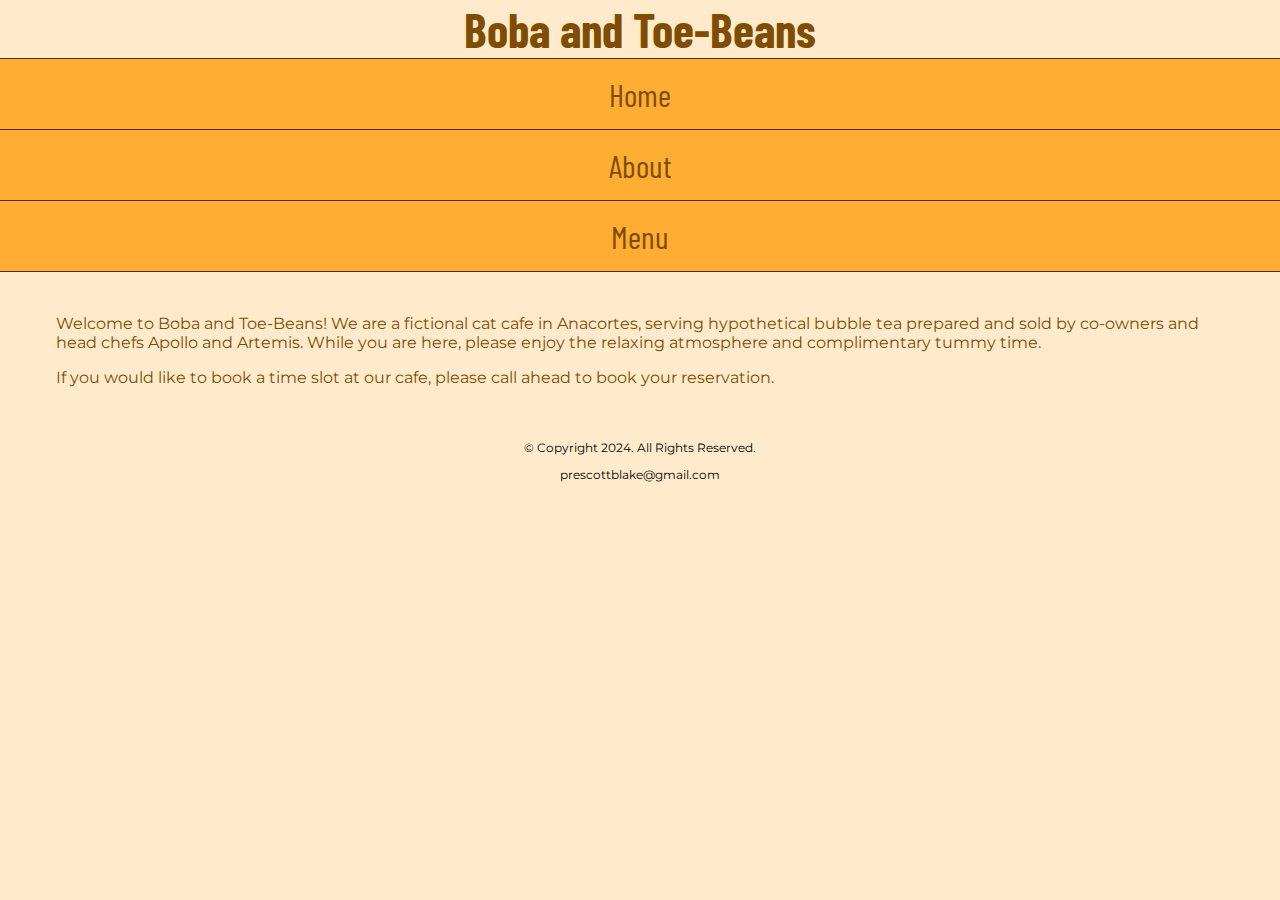
==== index.html @ bfe04491 "Test commit 2" ====
<!DOCTYPE html>
<!--
	Student Name: Blake Prescott
	File Name: index.html
	Date: 2/15/2024
-->
<html lang="en">
<head>
	<meta charset="utf-8">
	<link rel="stylesheet" type="text/css" href="css/styles.css">
	<meta name="viewport" content="width=device-width, initial-scale=1">
	<link rel="preconnect" href="https://fonts.googleapis.com">
	<link rel="preconnect" href="https://fonts.gstatic.com" crossorigin>
	<link href="https://fonts.googleapis.com/css2?family=Barlow+Condensed:ital,wght@0,100;0,200;0,300;0,400;0,500;0,600;0,700;0,800;0,900;1,100;1,200;1,300;1,400;1,500;1,600;1,700;1,800;1,900&family=Montserrat:ital,wght@0,100..900;1,100..900&display=swap" rel="stylesheet">
	<title>Boba and Toe-Beans</title>
</head>
<body>
	<header>
		<h1>Boba and Toe-Beans</h1>
	</header>

	<nav>
		<ul>
			<li><a href="index.html">Home</a></li>
			<li><a href="about.html">About</a></li>
			<li><a href="menu.html">Menu</a></li>
		</ul>
	</nav>

	<div id="hero">
		<img src="">
	</div>

	<main>
		
		<div class="container">

			<div id="intro">
				<p>Welcome to Boba and Toe-Beans!  We are a fictional cat cafe in Anacortes, serving hypothetical bubble tea prepared and sold by co-owners and head chefs Apollo and Artemis.  While you are here, please enjoy the relaxing atmosphere and complimentary tummy time.</p>
				<p>If you would like to book a time slot at our cafe, please call ahead to book your reservation. </p>
			</div>

		</div>

	</main>

	<footer>
		<p>&copy; Copyright 2024. All Rights Reserved.</p>
		<p><a href="mailto:prescottblake@gmail.com">prescottblake@gmail.com</a></p>
	</footer>

</body>

</html>
---- css/styles.css ----
/*
Author: Blake Prescott
Date: 2/15/24
File Name: styles.css
*/

/* CSS Reset */
body, header, nav, main, footer, img, h1, ul {
	margin: 0;
	padding: 0;
	border: 0;
}

body {
	background-color: #ffebcc;
}

/* Style rule for images */
img	{
	max-width: 100%;
	display: block;
}

/* Style rules for mobile viewport */

/* Hide tab-desk */
.tab-desk {
	display: none;
}

/* Style rules for header content */
header {
	text-align: center;
	font-size: 1.5em;
	color: #804d00;
}

header h1 {
	font-family: 'Barlow Condensed';
}

/* Style rules for navigation area */
nav {
	background-color: #ffad33;
	font-family: 'Barlow Condensed';
}

nav ul {
	list-style-type: none;
	margin: 0;
	text-align: center;
}

nav li {
	display: block;
	font-size: 2em;
	border-top: 1px solid #4f2b07;
}

nav li a {
	display: block;
	color: #804d00; 
	text-align: center;
	padding: 0.5em 1em;
	text-decoration: none;
}

nav li:last-child{
	border-bottom: 1px solid #4f2b07;
}
/* Style rules for main content */
main {
	font-family: 'Montserrat', Arial;
	padding: 2%;
	color: #804d00;
}
.container {
	width: 95%;
	margin: auto;
}

#menu {
	margin: auto;
	padding: 1em;
	border: 2px solid #804d00;
	border-radius: 4px;
	width: 75%;
	background-color: #ecd9c6;
	font-size: 1.5em;
	color: #804d00;
}

#menu h3{
	margin: 0em 0em 1em 0em;
}
#menu ul{
	list-style-type: none;
}

#menu_disclaimers{
	width: 80%;
	margin: auto;
}
.price{
	float: right;
}

/* Style rules for footer content */
footer {
	/*background-color: #b36b00;*/
	font-family: 'Montserrat', Arial;
}

footer p {
	color: #000;
	padding: 0 1em;
	text-align: center;
	font-size: 0.75em;
}

footer p a{
	text-decoration: none;
	color: #000;
}


/* Media Query for Print */
@media print {

	body {
		background-color: #fff;
		color: #000;
	}

}
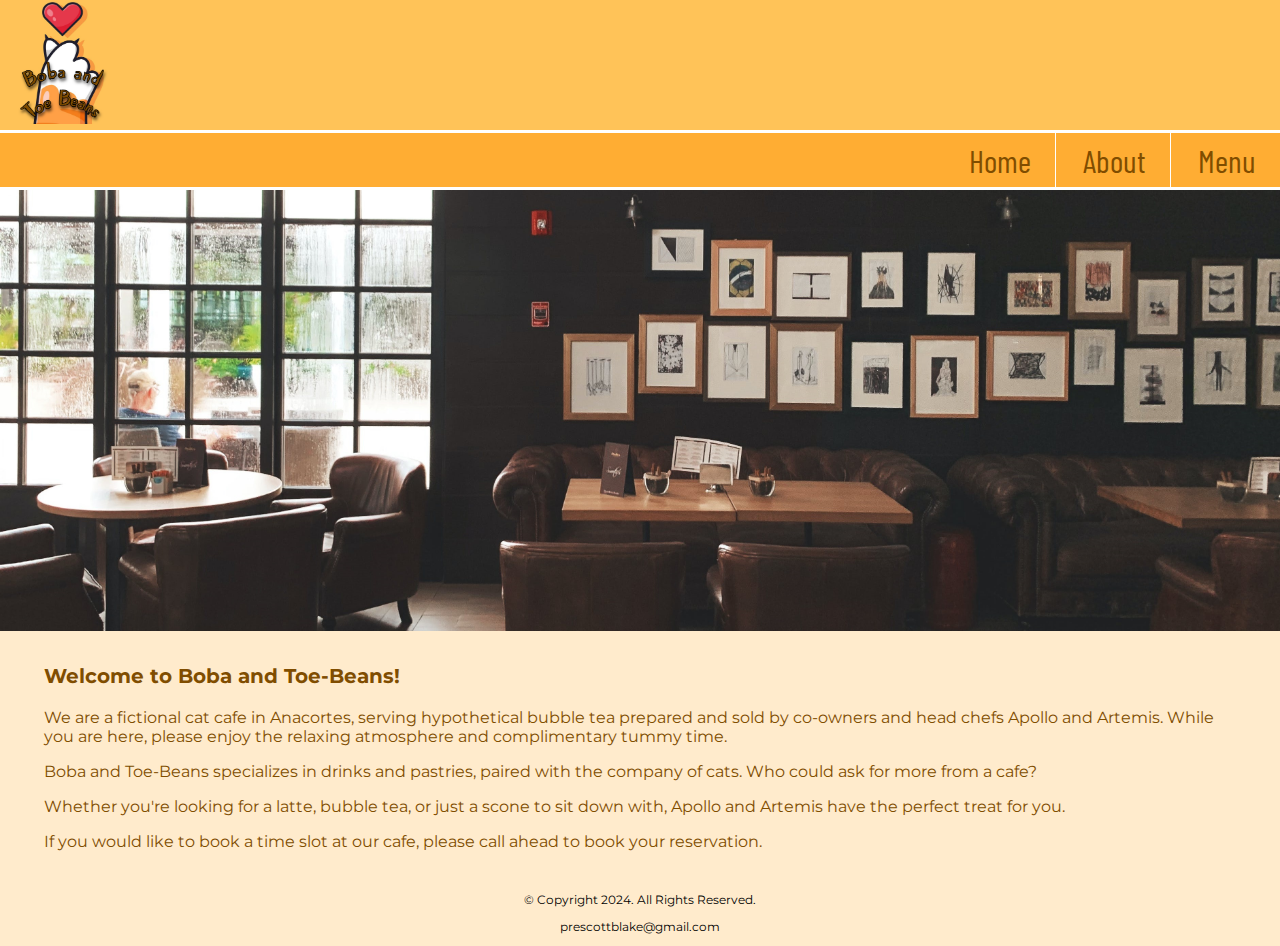
==== commit 11505280: "First draft completed" ====
--- a/index.html
+++ b/index.html
@@ -16,6 +16,7 @@
 </head>
 <body>
 	<header>
+		<a href="index.html"><img src="images/paw-heart-logo.png" alt="Boba and Toe-Beans paw heart logo"></a>
 		<h1>Boba and Toe-Beans</h1>
 	</header>
 
@@ -28,7 +29,7 @@
 	</nav>
 
 	<div id="hero">
-		<img src="">
+		<img src="images/cafe interior.jpeg">
 	</div>
 
 	<main>
@@ -36,7 +37,12 @@
 		<div class="container">
 
 			<div id="intro">
-				<p>Welcome to Boba and Toe-Beans!  We are a fictional cat cafe in Anacortes, serving hypothetical bubble tea prepared and sold by co-owners and head chefs Apollo and Artemis.  While you are here, please enjoy the relaxing atmosphere and complimentary tummy time.</p>
+				<p class="emphasis">Welcome to Boba and Toe-Beans!</p>
+				<p>We are a fictional cat cafe in Anacortes, serving hypothetical bubble tea prepared and sold by co-owners and head chefs Apollo and Artemis.  While you are here, please enjoy the relaxing atmosphere and complimentary tummy time.</p>
+
+				<p>Boba and Toe-Beans specializes in drinks and pastries, paired with the company of cats.  Who could ask for more from a cafe?</p>
+
+				<p>Whether you're looking for a latte, bubble tea, or just a scone to sit down with, Apollo and Artemis have the perfect treat for you.</p>
 				<p>If you would like to book a time slot at our cafe, please call ahead to book your reservation. </p>
 			</div>
 
--- a/css/styles.css
+++ b/css/styles.css
@@ -23,8 +23,12 @@
 
 /* Style rules for mobile viewport */
 
-/* Hide tab-desk */
-.tab-desk {
+/* Hide tab-desk and desktop */
+.tablet-desktop {
+	display: none;
+}
+
+.desktop{
 	display: none;
 }
 
@@ -33,6 +37,10 @@
 	text-align: center;
 	font-size: 1.5em;
 	color: #804d00;
+}
+
+header img{
+	display: none;
 }
 
 header h1 {
@@ -61,7 +69,7 @@
 	display: block;
 	color: #804d00; 
 	text-align: center;
-	padding: 0.5em 1em;
+	padding: 0.25em 1em;
 	text-decoration: none;
 }
 
@@ -83,8 +91,8 @@
 	margin: auto;
 	padding: 1em;
 	border: 2px solid #804d00;
-	border-radius: 4px;
-	width: 75%;
+	border-radius: 10px;
+	width: 90%;
 	background-color: #ecd9c6;
 	font-size: 1.5em;
 	color: #804d00;
@@ -101,8 +109,23 @@
 	width: 80%;
 	margin: auto;
 }
+
+#about_page_title{
+	text-align: center;
+	margin-bottom: .5em;
+}
 .price{
 	float: right;
+}
+
+.emphasis{
+	font-weight: bold;
+	color: #804d00;
+	font-size: 1.25em;
+}
+
+.cat_pictures{
+	border-radius: 2.5%;
 }
 
 /* Style rules for footer content */
@@ -123,6 +146,131 @@
 	color: #000;
 }
 
+/* Media Query for Tablet Viewport */
+@media screen and (min-width: 630px), print{
+
+	/* Tablet Viewport: Show tablet-desktop class, hide mobile class */
+	.tablet-desktop {
+		display: block;
+	}
+
+	.desktop {
+		display: none;
+	}
+
+	.mobile {
+		display: none;
+	}
+
+	/* Tablet Viewport: Style rule for header */
+	header {
+		margin: 0%;
+		padding: 0%;
+		text-align: left;
+		background-color: #ffc358;
+	}
+
+	header img{
+		width: 15%;
+		display: inline-block;
+		margin-bottom: none;
+	}
+
+	header h1 {
+		display: none;
+	}
+
+	/* Tablet Viewport: Style rules for nav area */
+	nav {
+		border-top: solid 3px #fff;
+		border-bottom: solid 3px #fff;
+	}
+	nav ul{
+		text-align: right;
+	}
+
+	nav li {
+		border-top: none;
+		display: inline-block;
+		border-right: 1px solid #fff;
+	}
+
+	nav li:last-child {
+		border-right: none;
+		border-bottom: none;
+	}
+
+	nav li a {
+		padding: 0.25em 0.75em;
+	}
+
+	/* Tablet Viewport: Style rules for main content area */
+	main{
+		padding-top: 2%;
+	}
+	main ul {
+		margin: 0 0 4% 0%;
+	}
+
+	#menu_coffee_image {
+		width: 95%;
+		border-radius:50%;
+		margin: 2.5% auto;
+	}
+
+	#about_artemis, #about_apollo {
+		width: 45%;
+		display: inline-block;
+		vertical-align: top;
+	}
+
+}
+
+/* Media query for Desktop Viewport */
+@media screen and (min-width: 1015px), print {
+
+	/* Desktop Viewport: Show desktop class, hide mobile class */
+	.desktop {
+		display: block;
+	}
+
+	/* Desktop Viewport: Style rule for header */
+	header img{
+		width: 10%;
+		display: inline-block;
+		margin-bottom: none;
+	}
+	/* Desktop Viewport: Style rules for nav area */
+
+	/* Desktop Viewport: Style rules for main content */
+	main{
+		padding: 1%;
+	}
+
+	main img{
+
+	}
+
+	#menu_coffee_image {
+		width: 95%;
+		border-radius:10px;
+		margin: 2.5% auto;
+	}
+
+	#about_artemis, #about_apollo, #chefs {
+		width: 32%;
+		display: inline-block;
+		vertical-align: top;
+	}
+	/* Media Query for Large Desktop Viewports */
+	@media screen and (min-width: 1921px) {
+
+		#container {
+			width: 1920px;
+			margin: 0 auto;
+		}
+	}
+}
 
 /* Media Query for Print */
 @media print {
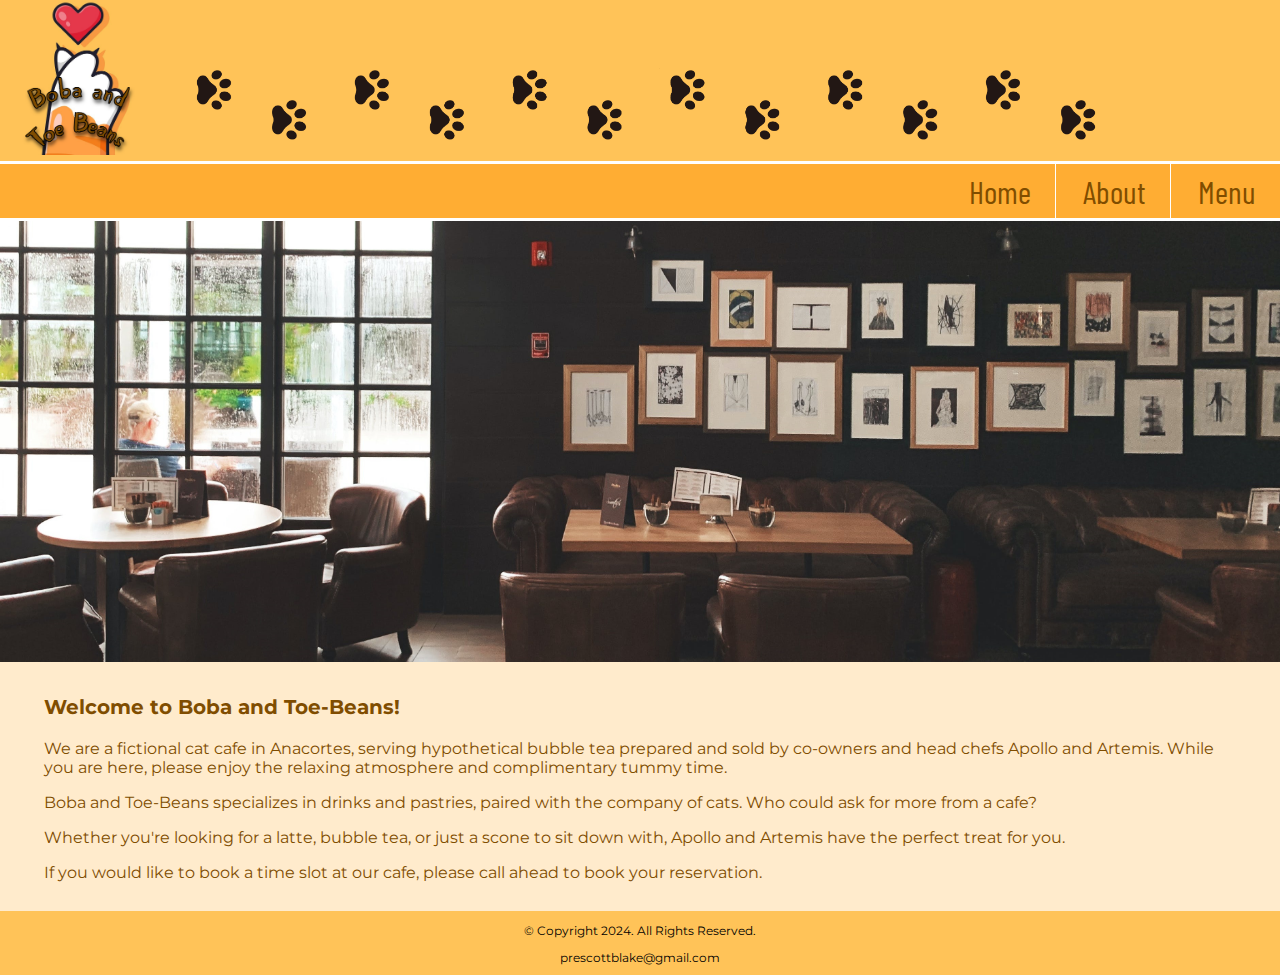
==== commit 6cf9a2c9: "Website project revision 2" ====
--- a/index.html
+++ b/index.html
@@ -17,6 +17,7 @@
 <body>
 	<header>
 		<a href="index.html"><img src="images/paw-heart-logo.png" alt="Boba and Toe-Beans paw heart logo"></a>
+		<img src="images/pawprint-trail.png" id="header-pawprint-trail">
 		<h1>Boba and Toe-Beans</h1>
 	</header>
 
--- a/css/styles.css
+++ b/css/styles.css
@@ -13,6 +13,9 @@
 
 body {
 	background-color: #ffebcc;
+	position: relative;
+	min-height: 100vh;
+	padding-bottom: 4em;
 }
 
 /* Style rule for images */
@@ -71,6 +74,10 @@
 	text-align: center;
 	padding: 0.25em 1em;
 	text-decoration: none;
+}
+
+nav li a:hover {
+	background-color: #ffffff;
 }
 
 nav li:last-child{
@@ -128,10 +135,23 @@
 	border-radius: 2.5%;
 }
 
+#chefs, #about_apollo, #about_artemis {
+	margin: auto;
+	padding: 1em;
+	border: 2px solid #804d00;
+	border-radius: 10px;
+	background-color: #ecd9c6;
+	margin-bottom: 1em;
+}
+
 /* Style rules for footer content */
 footer {
-	/*background-color: #b36b00;*/
+	background-color: #ffc358;
 	font-family: 'Montserrat', Arial;
+	position: absolute;
+	bottom: 0;
+	height: 4em;
+	width: 100%;
 }
 
 footer p {
@@ -147,7 +167,7 @@
 }
 
 /* Media Query for Tablet Viewport */
-@media screen and (min-width: 630px), print{
+@media screen and (min-width: 600px), print{
 
 	/* Tablet Viewport: Show tablet-desktop class, hide mobile class */
 	.tablet-desktop {
@@ -171,13 +191,18 @@
 	}
 
 	header img{
-		width: 15%;
+		width: 20%;
 		display: inline-block;
 		margin-bottom: none;
 	}
 
 	header h1 {
 		display: none;
+	}
+
+	#header-pawprint-trail {
+		width: 75%;
+		display: inline-block;
 	}
 
 	/* Tablet Viewport: Style rules for nav area */
@@ -218,8 +243,32 @@
 		margin: 2.5% auto;
 	}
 
+	.about_content {
+		display:inline-block;
+		width: 90%;
+		margin-left: 1em;
+		margin-bottom: 1em;
+		margin-top: 1em;
+	}
+
+	#about_chefs {
+		width: 90%;
+	}
+
+	.about_content p {
+		margin-top: 0;
+	}
+
+	#chefs {
+		margin: auto;
+		width: 95%;
+		display: inline-block;
+		vertical-align: top;
+		margin-bottom: 1em;
+	}
+
 	#about_artemis, #about_apollo {
-		width: 45%;
+		width: 40%;
 		display: inline-block;
 		vertical-align: top;
 	}
@@ -227,7 +276,7 @@
 }
 
 /* Media query for Desktop Viewport */
-@media screen and (min-width: 1015px), print {
+@media screen and (min-width: 1025px), print {
 
 	/* Desktop Viewport: Show desktop class, hide mobile class */
 	.desktop {
@@ -236,7 +285,7 @@
 
 	/* Desktop Viewport: Style rule for header */
 	header img{
-		width: 10%;
+		width: 12.5%;
 		display: inline-block;
 		margin-bottom: none;
 	}
@@ -247,8 +296,8 @@
 		padding: 1%;
 	}
 
-	main img{
-
+	#menu {
+		width: 50%;
 	}
 
 	#menu_coffee_image {
@@ -257,8 +306,25 @@
 		margin: 2.5% auto;
 	}
 
-	#about_artemis, #about_apollo, #chefs {
-		width: 32%;
+	.cat_pictures {
+		float: left;
+		display: inline-block;
+		max-width: 50%;
+		height: auto;
+		border: 2px solid #804d00;
+	}
+
+	.about_content {
+		font-size: 1.5em;
+		width: 45%;
+	}
+
+	#about_chefs {
+		width: 45%;
+	}
+
+	#about_artemis, #about_apollo {
+		width: 40%;
 		display: inline-block;
 		vertical-align: top;
 	}
